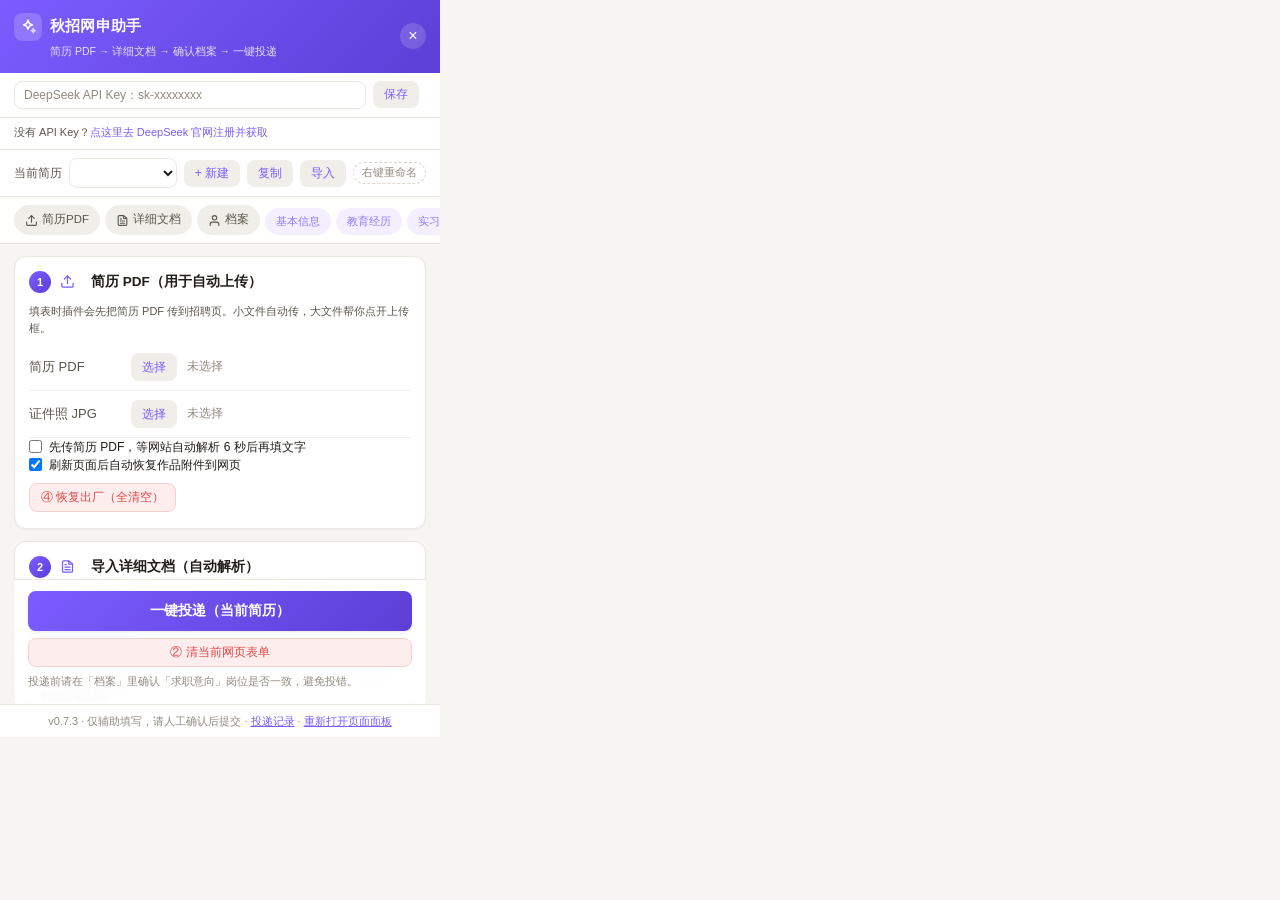
==== popup.html @ 131e2b9d "秋招网申助手 v0.8.10 发布包：扩展源码 + Web 资料库 + Release zip" ====
<!DOCTYPE html>
<html lang="zh-CN">
<head>
  <meta charset="UTF-8">
  <meta name="viewport" content="width=device-width, initial-scale=1.0">
  <title>秋招网申助手</title>
  <link rel="stylesheet" href="popup.css">
  <style>
    .import-panel { margin: 8px 0 4px; border: 1px dashed #5a6573; border-radius: 8px; padding: 10px; background: #11161d; }
    .import-textarea { width: 100%; height: 120px; box-sizing: border-box; font-family: ui-monospace, Menlo, monospace; font-size: 12px; line-height: 1.5; color: #e6edf3; background: #0b0f14; border: 1px solid #2a313c; border-radius: 6px; padding: 8px; resize: vertical; }
    .import-actions { margin-top: 8px; display: flex; align-items: center; gap: 10px; }
    .import-status { font-size: 12px; }
    .import-panel code { background: #0b0f14; padding: 1px 5px; border-radius: 4px; color: #9da7b3; }
  </style>
</head>
<body>
  <svg width="0" height="0" style="position:absolute" aria-hidden="true">
    <symbol id="i-logo" viewBox="0 0 24 24"><path d="M12 3l1.8 4.4L18 9.2l-4.2 1.8L12 15l-1.8-4L6 9.2l4.2-1.8z"/><path d="M19 14l.8 2 2 .8-2 .8-.8 2-.8-2-2-.8 2-.8z" opacity=".7"/></symbol>
    <symbol id="i-upload" viewBox="0 0 24 24"><path d="M21 15v4a2 2 0 0 1-2 2H5a2 2 0 0 1-2-2v-4"/><path d="M17 8l-5-5-5 5"/><path d="M12 3v12"/></symbol>
    <symbol id="i-doc" viewBox="0 0 24 24"><path d="M14 3v5h5"/><path d="M14 3H6a2 2 0 0 0-2 2v14a2 2 0 0 0 2 2h12a2 2 0 0 0 2-2V8z"/><path d="M16 13H8M16 17H8M10 9H8"/></symbol>
    <symbol id="i-profile" viewBox="0 0 24 24"><path d="M20 21v-2a4 4 0 0 0-4-4H8a4 4 0 0 0-4 4v2"/><circle cx="12" cy="7" r="4"/></symbol>
    <symbol id="i-feedback" viewBox="0 0 24 24"><path d="M21 15a2 2 0 0 1-2 2H7l-4 4V5a2 2 0 0 1 2-2h14a2 2 0 0 1 2 2z"/></symbol>
    <symbol id="i-data" viewBox="0 0 24 24"><path d="M12 3l8 3v6c0 5-3.5 8-8 9-4.5-1-8-4-8-9V6z"/><path d="M9 12l2 2 4-4"/></symbol>
    <symbol id="i-alert" viewBox="0 0 24 24"><path d="M10.3 3.9 1.8 18a2 2 0 0 0 1.7 3h17a2 2 0 0 0 1.7-3L13.7 3.9a2 2 0 0 0-3.4 0z"/><path d="M12 9v4M12 17h.01"/></symbol>
  </svg>
  <header class="topbar">
    <div class="topbar-left">
      <div class="logo"><span class="brand-mark"><svg viewBox="0 0 24 24" style="width:18px;height:18px"><use href="#i-logo"/></svg></span><span>秋招网申助手</span></div>
      <div class="sub">简历 PDF → 详细文档 → 确认档案 → 一键投递</div>
    </div>
    <div class="topbar-actions">
      <span id="topStatus" class="status"></span>
      <button id="closePopup" class="btn-close" title="关闭">×</button>
    </div>
  </header>

  <div id="updateBanner" class="update-banner" hidden>
    <span class="update-icon">❗</span>
    <span class="update-text">开发者更新了 v<span id="updateVersion"></span>：<span id="updateNotes"></span></span>
    <button id="updateBtn" class="btn btn-mini btn-update">点此更新</button>
    <button id="updateIgnoreBtn" class="btn-link">忽略</button>
  </div>

  <div class="api-bar">
    <input id="apiKey" type="password" placeholder="DeepSeek API Key：sk-xxxxxxxx" autocomplete="off">
    <button id="saveKey" class="btn btn-mini">保存</button>
    <span id="keyStatus" class="status"></span>
  </div>
  <div class="api-tip">
    没有 API Key？<a href="https://platform.deepseek.com/api_keys" target="_blank" rel="noopener">点这里去 DeepSeek 官网注册并获取</a>
  </div>

  <!-- ============ 简历管理（多份，可改名，上限3份） ============ -->
  <div class="profile-bar">
    <span class="profile-bar-label">当前简历</span>
    <select id="profileSelect" class="profile-select"></select>
    <button id="newProfileBtn" class="btn btn-mini" title="新建一份简历（最多3份）">+ 新建</button>
    <button id="copyProfileBtn" class="btn btn-mini" title="复制当前简历为新的一份">复制</button>
    <button id="importProfileBtn" class="btn btn-mini" title="粘贴档案 JSON 一键导入为一份新简历">导入</button>
    <span class="rename-tip" title="在左侧简历下拉上点右键可重命名">右键重命名</span>
  </div>

  <!-- 导入档案 JSON：粘贴 full_profile_seed 这类档案对象，新增为一份简历（不覆盖现有） -->
  <div id="importPanel" class="import-panel" hidden>
    <div class="hint">粘贴档案 JSON（即 profile.data 对象，如 <code>full_profile_seed.json</code> 全文），点「导入为简历」即新增一份当前简历。</div>
    <textarea id="importProfileIn" class="import-textarea" placeholder='{ "basic": { ... }, "education": [ ... ], "intent": { ... }, ... }'></textarea>
    <div class="import-actions">
      <button id="loadSeedBtn" class="btn btn-mini" title="一键载入内置测试档案（林清越，全字段虚拟数据），无需粘贴">载入内置测试档案</button>
      <button id="importProfileConfirmBtn" class="btn btn-primary btn-mini">导入为简历</button>
      <span id="importProfileStatus" class="import-status"></span>
    </div>
  </div>

  <!-- 右键菜单：重命名当前简历 -->
  <div id="resumeCtxMenu" class="ctx-menu" hidden>
    <button class="ctx-item" data-act="rename">重命名</button>
  </div>
  <input id="renameInput" class="rename-input" hidden placeholder="输入新名称">

  <nav class="anchors" id="anchorNav">
    <a href="#section-resume" data-anchor="resume"><svg class="nav-ico"><use href="#i-upload"/></svg>简历PDF</a>
    <a href="#section-doc" data-anchor="doc"><svg class="nav-ico"><use href="#i-doc"/></svg>详细文档</a>
    <a href="#section-profile" data-anchor="profile"><svg class="nav-ico"><use href="#i-profile"/></svg>档案</a>
    <a href="#edit-basic" class="sub">基本信息</a>
    <a href="#edit-education" class="sub">教育经历</a>
    <a href="#edit-internships" class="sub">实习经历</a>
    <a href="#edit-projects" class="sub">项目经历</a>
    <a href="#edit-campus" class="sub">校园经历</a>
    <a href="#edit-works" class="sub">作品集</a>
    <a href="#edit-awards" class="sub">获奖</a>
    <a href="#edit-competitions" class="sub">竞赛</a>
    <a href="#edit-languages" class="sub">语言</a>
    <a href="#edit-social" class="sub">社交</a>
    <a href="#edit-certificates" class="sub">证书</a>
    <a href="#edit-papers" class="sub">论文</a>
    <a href="#edit-patents" class="sub">发明成果专利</a>
    <a href="#edit-skills" class="sub">技能</a>
    <a href="#edit-reference" class="sub">资料证明人</a>
    <a href="#edit-aiskills" class="sub">AI 应用技能</a>
    <a href="#edit-devlang" class="sub">开发语言</a>
    <a href="#edit-selfeval" class="sub">自我评价</a>
    <a href="#edit-intent" class="sub">求职意向</a>
    <a href="#edit-custom" class="sub">自定义字段</a>
  </nav>

  <main class="body" id="mainBody">
    <!-- ============ 简历 PDF ============ -->
    <section class="step" id="section-resume">
      <div class="step-head"><span class="num">1</span><svg class="step-ico"><use href="#i-upload"/></svg><span class="step-title">简历 PDF（用于自动上传）</span></div>
      <div class="hint">填表时插件会先把简历 PDF 传到招聘页。小文件自动传，大文件帮你点开上传框。</div>
      <div class="file-row">
        <div class="file-label">简历 PDF</div>
        <label class="btn btn-mini file-btn">选择
          <input id="resumeFile" class="file-input" data-cat="resume" type="file" accept=".pdf,.doc,.docx" hidden>
        </label>
        <div class="file-meta" id="meta-resume">未选择</div>
      </div>
      <div class="file-row">
        <div class="file-label">证件照 JPG</div>
        <label class="btn btn-mini file-btn">选择
          <input id="photoFile" class="file-input" data-cat="photo" type="file" accept=".jpg,.jpeg,.png" hidden>
        </label>
        <div class="file-meta" id="meta-photo">未选择</div>
      </div>
      <label class="switch"><input type="checkbox" id="uploadResumeFirst"> 先传简历 PDF，等网站自动解析 6 秒后再填文字</label>
      <label class="switch"><input type="checkbox" id="autoRestoreWorksAttachments" checked> 刷新页面后自动恢复作品附件到网页</label>
      <div class="clear-row">
        <button id="clearAllBtn" class="btn btn-mini btn-danger" title="④ 恢复出厂：删档案+作品+简历PDF+证件照+API Key+设置，不可恢复">④ 恢复出厂（全清空）</button>
      </div>
    </section>

    <!-- ============ 详细文档 ============ -->
    <section class="step" id="section-doc">
      <div class="step-head"><span class="num">2</span><svg class="step-ico"><use href="#i-doc"/></svg><span class="step-title">导入详细文档（自动解析）</span></div>
      <div class="hint">上传 Word/PDF 简历详细文档，插件自动提取文字并解析成档案。也可以直接粘贴文字。</div>
      <div class="row" style="margin-top:6px">
        <label class="btn btn-mini file-btn">上传 Word / PDF
          <input id="docFile" type="file" accept=".docx,.pdf" hidden>
        </label>
        <span id="docFileStatus" class="status"></span>
      </div>
      <textarea id="docText" placeholder="（可选）也可把简历全文、或项目经历详细文档的内容，整段粘贴到这里……"></textarea>
      <div class="row" style="margin-top:6px">
        <button id="parseBtn" class="btn btn-primary">解析为简历档案</button>
        <span id="parseStatus" class="status"></span>
      </div>
    </section>

    <!-- ============ 档案确认 ============ -->
    <section class="step" id="section-profile">
      <div class="step-head"><span class="num">3</span><svg class="step-ico"><use href="#i-profile"/></svg><span class="step-title">确认解析结果（可修改）</span></div>
      <div class="hint">请检查解析内容。错了直接改，缺了点对应区块里的「+ 添加」。学历/学习形式直接在下面教育经历里选。</div>
      <div class="optional-note">💡 选填说明：档案里标「可留空」的字段（如 证件号码、期望薪资、成绩排名、部分证书/专利文件）你不填也完全没问题——插件<strong>不会因为你漏填某项就拒绝一键投递</strong>，投递时只上传你实际填了的内容。</div>
      <div class="clear-row">
        <button id="clearTempBtn" class="btn btn-mini" title="① 只清临时缓存：运行缓存（最近打开记录等），不影响档案/作品/文件">① 只清临时缓存</button>
        <button id="clearProfileBtn" class="btn btn-mini btn-danger" title="③ 清空全部已填：清档案数据+作品+当前网页表单，保留简历PDF/证件照/API Key/设置">③ 清空全部已填（留文件）</button>
      </div>
      <div class="clear-note">一键清空四档：① 只清临时缓存 → ② 清当前网页表单（底部）→ ③ 清空全部已填（留文件）→ ④ 恢复出厂（全清）。</div>
      <div class="editor">
        <div class="edit-group" id="edit-basic">
          <div class="edit-title">基本信息</div>
          <div class="edit-grid" id="basicEditor"></div>
        </div>
        <div class="edit-group" id="edit-education">
          <div class="edit-title">教育经历 <button class="btn-add-small" data-section="education">+ 添加</button></div>
          <div id="educationEditor" class="edit-list"></div>
        </div>
        <div class="edit-group" id="edit-internships">
          <div class="edit-title">实习经历 <button class="btn-add-small" data-section="internships">+ 添加</button></div>
          <div id="internshipsEditor" class="edit-list"></div>
        </div>
        <div class="edit-group" id="edit-projects">
          <div class="edit-title">项目经历 <button class="btn-add-small" data-section="projects">+ 添加</button></div>
          <div id="projectsEditor" class="edit-list"></div>
        </div>
        <div class="edit-group" id="edit-campus">
          <div class="edit-title">校园经历 <button class="btn-add-small" data-section="campus">+ 添加</button></div>
          <div class="hint">社团、学生工作、志愿组织等。美团有独立的「校园经历」板块；字节跳动 / 蔚来目前没有这一栏，填表时插件会提示你选择「跳过」还是「并入项目经历」。</div>
          <div id="campusEditor" class="edit-list"></div>
        </div>
        <div class="edit-group" id="edit-works">
          <div class="edit-title">作品集 <button id="addWorkBtn" class="btn-add-small">+ 添加</button></div>
          <div class="hint">支持上传 PDF / ZIP / 7Z / RAR 作品附件。<b>注意：美团的作品集只允许 1 个附件</b>，你放多个时插件默认只传第一个，其余会在填完后弹窗告诉你，需要的话请自己手动补传。建议把多份材料打包成一个 ZIP 再上传。</div>
          <div id="worksList" class="edit-list"></div>
        </div>
        <div class="edit-group" id="edit-awards">
          <div class="edit-title">获奖 <button class="btn-add-small" data-section="awards">+ 添加</button></div>
          <div id="awardsEditor" class="edit-list"></div>
        </div>
        <div class="edit-group" id="edit-competitions">
          <div class="edit-title">竞赛 <button class="btn-add-small" data-section="competitions">+ 添加</button></div>
          <div class="hint">美团「竞赛」只有一个「获奖大赛」级联下拉，只能从它给定的赛事库里选。插件会按名称自动匹配；库里确实没有的赛事会留空标黄，请你手动选一个最接近的。</div>
          <div id="competitionsEditor" class="edit-list"></div>
        </div>
        <div class="edit-group" id="edit-languages">
          <div class="edit-title">语言能力 <button class="btn-add-small" data-section="languages">+ 添加</button></div>
          <div id="languagesEditor" class="edit-list"></div>
        </div>
        <div class="edit-group" id="edit-social">
          <div class="edit-title">社交账号 <button class="btn-add-small" data-section="social">+ 添加</button></div>
          <div id="socialEditor" class="edit-list"></div>
        </div>
        <div class="edit-group" id="edit-certificates">
          <div class="edit-title">证书 <button class="btn-add-small" data-section="certificates">+ 添加</button></div>
          <div id="certificatesEditor" class="edit-list"></div>
        </div>
        <div class="edit-group" id="edit-papers">
          <div class="edit-title">论文 <button class="btn-add-small" data-section="papers">+ 添加</button></div>
          <div class="hint">美团「论文」板块要求：论文名称、发表渠道（下拉，如 ASPLOS / ACL）、作者顺序、影响因子、论文链接。没有影响因子可以留空。</div>
          <div id="papersEditor" class="edit-list"></div>
        </div>
        <div class="edit-group" id="edit-patents">
          <div class="edit-title">发明成果专利 <button class="btn-add-small" data-section="patents">+ 添加</button></div>
          <div class="hint">成果类型 / 成果名称 / 登记号 / 登记日期 / 发明人排名 / 核心简介。填表时插件会在支持该字段的站点（如腾讯「其他关键信息」）填入，无对应字段的站点自动跳过，不会乱填。</div>
          <div id="patentsEditor" class="edit-list"></div>
        </div>
        <div class="edit-group" id="edit-skills">
          <div class="edit-title">技能 <button class="btn-add-small" data-section="skills">+ 添加</button></div>
          <div id="skillsEditor" class="edit-list"></div>
        </div>
        <div class="edit-group" id="edit-reference">
          <div class="edit-title">资料证明人</div>
          <div class="hint">腾讯简历的必填三连（证明人 / 身份 / 电话）。可以填实习主管或导师，<b>建议先征得对方同意</b>。不填就留空，插件不会瞎编。</div>
          <div class="edit-grid" id="referenceEditor"></div>
        </div>
        <div class="edit-group" id="edit-aiskills">
          <div class="edit-title">AI 应用技能</div>
          <div class="hint">腾讯 2026 校招新增板块，问你常用的 AI 工具 &amp; 模型、与 AI 协作完成的项目、以及作品链接。求 AI 相关岗位的话这块很加分。</div>
          <div class="edit-grid" id="aiSkillsEditor"></div>
        </div>
        <div class="edit-group" id="edit-devlang">
          <div class="edit-title">开发语言</div>
          <div class="hint">腾讯、字节等研发岗会把「擅长的开发语言」做成<b>多选标签</b>。这里填了，插件会按你填的自动匹配；留空的，插件一律不填、留给你自己选。</div>
          <div class="edit-grid" id="devLangEditor"></div>
        </div>
        <div class="edit-group" id="edit-selfeval">
          <div class="edit-title">自我评价</div>
          <textarea id="selfEvalEditor" class="edit-textarea" rows="3" placeholder="没有可不填"></textarea>
        </div>
        <div class="edit-group" id="edit-intent">
          <div class="edit-title">求职意向</div>
          <div class="hint">腾讯、字节等站点会把「期望城市 / 面试城市 / 到岗时间 / 实习时长」做成<b>必填</b>。这里填了，插件才会替你填；留空的，插件一律不猜、留给你自己选。</div>
          <div class="edit-grid" id="intentEditor"></div>
        </div>
        <div class="edit-group" id="edit-custom">
          <div class="edit-title">自定义字段</div>
          <div class="hint">可添加任意「字段名 + 字段值」覆盖小众投递字段；保存后随档案一并导出。不会自动填进网站，但可在导出档案中查看与迁移。</div>
          <div id="customEditor"></div>
          <button class="btn-add-foot" data-section="custom">＋ 添加一条</button>
        </div>
      </div>
      <button id="saveProfileBtn" class="btn btn-primary">保存当前简历</button>
      <button id="exportProfileBtn" class="btn btn-mini" style="margin-left:8px">导出档案 JSON</button>
      <div id="saveStatus" class="status"></div>
    </section>

    <!-- ============ 调试：一键导出页面字段 ============ -->
    <section class="step dev-only" id="section-debug">
      <div class="step-head"><span class="num">·</span><svg class="step-ico"><use href="#i-alert"/></svg><span class="step-title">调试：导出页面字段（给开发者看结构）</span></div>
      <div class="hint">在招聘网页上点下面按钮，会把页面所有输入框/下拉框的「标签、板块、类型、选项」一次性复制出来。把复制的内容发给开发者即可，<b>不用再逐个右键复制 outerHTML</b>。</div>
      <div class="row" style="margin-top:8px">
        <button id="exportFieldsBtn" class="btn btn-mini">导出当前页面字段</button>
        <button id="copyExportBtn" class="btn btn-mini">复制</button>
        <span id="exportStatus" class="status"></span>
      </div>
      <textarea id="exportFieldsOut" class="edit-textarea" style="margin-top:8px;font-size:11px" rows="4" readonly placeholder="导出的字段结构会显示在这里"></textarea>
      <div class="hint" style="margin-top:10px">诊断：导出插件本地存储（works / fileVault），用于排查「刷新后作品附件丢失」问题。</div>
      <div class="row" style="margin-top:8px">
        <button id="exportStorageBtn" class="btn btn-mini">导出插件存储（调试）</button>
        <span id="exportStorageStatus" class="status"></span>
      </div>
      <textarea id="exportStorageOut" class="edit-textarea" style="margin-top:8px;font-size:11px" rows="4" readonly placeholder="works / fileVault 的 JSON 会显示在这里，并自动复制到剪贴板"></textarea>
    </section>

    <!-- 投递数据收集说明：改为底部灰色小字，不再单独成步/不再强调（同意勾选仍保留，卡一键投递） -->
    <div class="data-foot" id="section-data">
      <p>本插件免费。仅本地记录你的投递数据（投了哪些岗位、次数、各平台填充成功率）用于改进产品，<b>不收集任何个人信息</b>。</p>
      <label class="switch switch-mini"><input type="checkbox" id="shareData"> 我已阅读并同意：仅收集我的投递数据（岗位 / 次数）用于改进插件</label>
      <span id="dataStatus" class="status"></span>
    </div>

    <!-- 固定一键投递栏：滚动时常驻可见 -->
    <div class="fill-bar">
      <button id="fillBtnBottom" class="btn btn-fill">一键投递（当前简历）</button>
      <button id="clearPageBtn" class="btn btn-mini btn-danger" title="② 清当前网页表单：清空当前招聘网页已填的表单字段">② 清当前网页表单</button>
      <div class="tip">投递前请在「档案」里确认「求职意向」岗位是否一致，避免投错。</div>
    </div>
  </main>

  <footer class="foot">v0.7.3 · 仅辅助填写，请人工确认后提交 · <button id="openTrackerBtn" class="btn-link">投递记录</button> · <button id="openFloatWindowBtn" class="btn-link">重新打开页面面板</button></footer>

  <script src="pdf.min.js"></script>
  <script src="clear_data.js"></script>
  <script src="popup.js"></script>
</body>
</html>
---- popup.css ----
:root {
  --c-bg: #F6F5F2;
  --c-surface: #FFFFFF;
  --c-surface-2: #FBFAF8;
  --c-surface-3: #F0EEE9;
  --c-border: #ECE8E1;
  --c-border-strong: #DCD6CC;
  --c-text: #211E1A;
  --c-text-2: #5C554C;
  --c-text-3: #928A7E;
  --c-primary: #7c5cff;
  --c-primary-hover: #6b4cf0;
  --c-primary-active: #5d3fd6;
  --c-primary-soft: #f1ecff;
  --c-primary-soft-2: #e6deff;
  --c-success: #119E6B;
  --c-success-hover: #0C8A5C;
  --c-success-soft: #E7F7F0;
  --c-danger: #E04848;
  --c-danger-soft: #FDEDED;
  --c-warn: #E08A0C;
  --c-warn-soft: #FDF3E2;
  --radius-sm: 8px;
  --radius: 12px;
  --radius-lg: 16px;
  --radius-pill: 999px;
  --shadow-xs: 0 1px 2px rgba(16,24,40,.05);
  --shadow-sm: 0 1px 3px rgba(16,24,40,.06), 0 1px 2px rgba(16,24,40,.04);
  --shadow-md: 0 8px 24px rgba(16,24,40,.10);
  --ring: 0 0 0 3px rgba(124,92,255,.18);
  --font: -apple-system, BlinkMacSystemFont, "PingFang SC", "Microsoft YaHei", "Segoe UI", Roboto, sans-serif;
}

* { margin: 0; padding: 0; box-sizing: border-box; }
html { scroll-behavior: smooth; }
body {
  width: 440px;
  font-family: var(--font);
  color: var(--c-text);
  font-size: 13px;
  line-height: 1.5;
  background: var(--c-bg);
  -webkit-font-smoothing: antialiased;
  text-rendering: optimizeLegibility;
}

/* ============ 图标 ============ */
.icon, .brand-mark, .nav-ico, .step-ico {
  width: 16px; height: 16px;
  stroke: currentColor; stroke-width: 2; fill: none;
  stroke-linecap: round; stroke-linejoin: round;
  flex-shrink: 0;
}
.brand-mark { width: 20px; height: 20px; color: #fff; }
.nav-ico { width: 13px; height: 13px; margin-right: 4px; vertical-align: -2px; }
.step-ico { width: 15px; height: 15px; margin-right: 7px; color: var(--c-primary); }
.btn .icon { width: 14px; height: 14px; margin-right: 5px; vertical-align: -2px; }

/* ============ 顶栏 ============ */
.topbar {
  display: flex; justify-content: space-between; align-items: center;
  padding: 13px 14px;
  background: linear-gradient(135deg, #7c5cff, #5b3fd6);
  color: #fff;
  box-shadow: 0 1px 0 rgba(0,0,0,.06);
}
.topbar-left { flex: 1; min-width: 0; }
.logo {
  display: flex; align-items: center; gap: 8px;
  font-size: 14.5px; font-weight: 700; letter-spacing: .2px;
}
.brand-mark {
  display: grid; place-items: center;
  width: 28px; height: 28px; border-radius: 8px;
  background: rgba(255,255,255,.18);
}
.sub { font-size: 10.5px; opacity: .82; margin-top: 3px; padding-left: 36px; }
.topbar-actions { display: flex; align-items: center; gap: 8px; }
.topbar-actions .status {
  margin: 0; font-size: 11px; max-width: 116px; white-space: nowrap;
  overflow: hidden; text-overflow: ellipsis; color: #fff;
}
.topbar-actions .status.ok { color: #A8F0CF; }
.topbar-actions .status.err { color: #FFD1D1; }
.topbar-actions .status.wait { color: #FFE8B3; }
.btn-close {
  background: rgba(255,255,255,.16); border: none; color: #fff;
  width: 26px; height: 26px; border-radius: 50%; font-size: 16px; line-height: 1;
  cursor: pointer; transition: background .15s;
}
.btn-close:hover { background: rgba(255,255,255,.28); }

/* ============ 通用按钮 ============ */
.btn {
  display: inline-flex; align-items: center; justify-content: center;
  border: none; border-radius: var(--radius-sm); padding: 7px 13px;
  font-size: 12.5px; font-weight: 500; cursor: pointer;
  transition: background .15s, box-shadow .15s, transform .08s, color .15s;
  font-family: inherit;
}
.btn:active { transform: translateY(1px); }
.btn:disabled { opacity: .55; cursor: not-allowed; }
.btn-primary {
  background: linear-gradient(135deg, #7c5cff, #5b3fd6);
  color: #fff; box-shadow: var(--shadow-sm);
}
.btn-primary:hover { background: linear-gradient(135deg, #8b6cff, #6b4cf0); box-shadow: var(--shadow-md); }
.btn-mini {
  background: var(--c-surface-3); color: var(--c-primary); padding: 5px 11px; font-size: 12px;
}
.btn-mini:hover { background: var(--c-primary-soft); }
.btn-danger { background: var(--c-danger-soft); color: var(--c-danger); border: 1px solid #F6CFCF; }
.btn-danger:hover { background: #FBDCDC; }
.btn-link {
  background: none; border: none; color: var(--c-primary); font-size: 11px;
  cursor: pointer; text-decoration: underline; padding: 0; font-family: inherit;
}
.btn-link:hover { color: var(--c-primary-hover); }

/* ============ API / 简历 工具栏 ============ */
.api-bar, .profile-bar {
  display: flex; align-items: center; gap: 7px;
  padding: 8px 14px; background: var(--c-surface); border-bottom: 1px solid var(--c-border);
}
.api-tip {
  padding: 6px 14px 9px; font-size: 11px; color: var(--c-text-2);
  background: var(--c-surface); border-bottom: 1px solid var(--c-border);
}
.api-tip a { color: var(--c-primary); text-decoration: none; }
.api-tip a:hover { text-decoration: underline; }
.api-bar input, .profile-select {
  flex: 1; font-size: 12px; padding: 6px 9px; min-width: 0;
  border: 1px solid var(--c-border); border-radius: var(--radius-sm); background: var(--c-surface);
  font-family: inherit; color: var(--c-text);
}
.api-bar input:focus, .profile-select:focus { outline: none; border-color: var(--c-primary); box-shadow: var(--ring); }
.api-bar .status { margin: 0; }
.profile-bar-label { font-size: 12px; color: var(--c-text-2); flex-shrink: 0; font-weight: 500; }
.profile-select:disabled { opacity: .6; background: var(--c-surface-3); }
.rename-tip {
  font-size: 10.5px; color: var(--c-text-3); flex-shrink: 0; cursor: help;
  border: 1px dashed var(--c-border-strong); border-radius: var(--radius-pill); padding: 2px 8px;
}

/* 右键菜单 + 改名浮层 */
.ctx-menu {
  position: fixed; z-index: 200; background: var(--c-surface); border: 1px solid var(--c-border);
  border-radius: 10px; box-shadow: var(--shadow-md); padding: 5px; min-width: 116px;
}
.ctx-menu[hidden] { display: none; }
.ctx-item {
  display: block; width: 100%; text-align: left; background: none; border: none;
  padding: 8px 11px; font-size: 12.5px; color: var(--c-text); cursor: pointer; border-radius: 7px;
  font-family: inherit;
}
.ctx-item:hover { background: var(--c-surface-3); }
.rename-input {
  position: fixed; z-index: 201; font-size: 12px; padding: 6px 9px; width: 156px;
  border: 1px solid var(--c-primary); border-radius: var(--radius-sm); box-shadow: var(--ring);
  font-family: inherit; color: var(--c-text);
}
.rename-input[hidden] { display: none; }

.receiver-box {
  background: var(--c-primary-soft); border: 1px solid var(--c-primary-soft-2);
  border-radius: 10px; padding: 9px 11px; font-size: 12px; margin-bottom: 8px; color: var(--c-text);
}
.receiver-box b { color: var(--c-primary); }

.warn-red {
  grid-column: 1 / -1; color: var(--c-danger); font-size: 11px; font-weight: 600; margin: 2px 0 4px;
}

/* ============ 锚点导航 ============ */
.anchors {
  display: flex; gap: 5px; padding: 8px 14px; background: rgba(255,255,255,.92);
  backdrop-filter: saturate(180%) blur(8px); border-bottom: 1px solid var(--c-border);
  overflow-x: auto; position: sticky; top: 0; z-index: 10; scrollbar-width: none;
}
.anchors::-webkit-scrollbar { display: none; }
.anchors a {
  flex-shrink: 0; display: inline-flex; align-items: center;
  padding: 5px 11px; border-radius: var(--radius-pill);
  font-size: 11.5px; color: var(--c-text-2); text-decoration: none;
  background: var(--c-surface-3); transition: background .15s, color .15s; white-space: nowrap;
}
.anchors a:hover { background: var(--c-border); }
.anchors a.active { background: var(--c-primary); color: #fff; font-weight: 600; box-shadow: var(--shadow-xs); }
.anchors a.sub { background: var(--c-primary-soft); color: var(--c-primary); font-size: 11px; }
.anchors a.sub.active { background: var(--c-primary); color: #fff; font-weight: 600; }
.anchors a.sub:hover { background: var(--c-primary-soft-2); }
/* 开发者锁：调试区（#section-debug）仅在开发者模式下可见（body.dev），普通用户完全看不到 */
body:not(.dev) .dev-only { display: none !important; }

/* ============ 主体滚动区 ============ */
.body {
  max-height: 460px; overflow-y: auto; padding: 12px 14px 0;
  scrollbar-width: thin; scrollbar-color: var(--c-border-strong) transparent;
}
.body::-webkit-scrollbar { width: 8px; }
.body::-webkit-scrollbar-thumb { background: var(--c-border-strong); border-radius: 8px; border: 2px solid var(--c-bg); }
.body::-webkit-scrollbar-track { background: transparent; }

.step {
  background: var(--c-surface); border: 1px solid var(--c-border); border-radius: var(--radius);
  padding: 14px; margin-bottom: 12px; box-shadow: var(--shadow-xs); scroll-margin-top: 48px;
}
.step-head {
  display: flex; align-items: center; gap: 9px; font-weight: 600; margin-bottom: 10px;
  font-size: 13.5px; color: var(--c-text);
}
.num {
  display: inline-flex; align-items: center; justify-content: center;
  width: 22px; height: 22px; border-radius: 50%;
  background: linear-gradient(135deg, #7c5cff, #5b3fd6); color: #fff;
  font-size: 11px; font-weight: 700; flex-shrink: 0;
}
.hint {
  color: var(--c-text-2); font-size: 11px; line-height: 1.55; margin-bottom: 7px;
}
.hint b { color: var(--c-text); font-weight: 600; }
.hint code { background: var(--c-surface-3); padding: 1px 5px; border-radius: 4px; color: var(--c-primary); font-size: 10.5px; }
.rfa-hint-red { color: #C0392B; font-size: 11px; line-height: 1.55; margin: 6px 0 8px; padding: 7px 10px; background: #FCEEEC; border-radius: 8px; border: 1px solid #F3D2CC; }
.row { display: flex; align-items: center; gap: 8px; flex-wrap: wrap; }
.row input, .row select { flex: 1; min-width: 0; }

input, select, textarea {
  border: 1px solid var(--c-border); border-radius: var(--radius-sm);
  padding: 8px 11px; font-size: 13px; outline: none; color: var(--c-text);
  background: var(--c-surface); font-family: inherit; transition: border-color .15s, box-shadow .15s;
}
input::placeholder, textarea::placeholder { color: var(--c-text-3); }
input:focus, select:focus, textarea:focus { border-color: var(--c-primary); box-shadow: var(--ring); }
textarea { width: 100%; resize: vertical; min-height: 60px; font-family: inherit; line-height: 1.5; }

/* ============ 编辑区 ============ */
.editor { max-height: none; padding-right: 2px; }
.edit-group {
  margin-bottom: 14px;
  background: var(--c-surface);
  border: 1.5px solid var(--c-border);
  border-radius: var(--radius);
  padding: 13px 13px 15px;
  transition: border-color .28s ease, box-shadow .28s ease, background-color .28s ease;
}
.edit-title {
  font-weight: 700; font-size: 15px; margin-bottom: 9px; color: var(--c-text);
  letter-spacing: .3px;
  transition: color .28s ease, text-shadow .28s ease;
}
/* 高亮：清晰但克制——淡蓝底 + 蓝边 + 柔光，明显"点亮"但不刺眼 / 不放大 / 不突变 */
.edit-group.active { background: var(--c-primary-soft); border-color: var(--c-primary); box-shadow: 0 4px 18px rgba(124,92,255,.18); }
.edit-group.active > .edit-title { color: var(--c-primary); font-weight: 700; text-shadow: 0 0 8px rgba(124,92,255,.38); }
/* 顶部步骤（简历PDF/详细文档/档案/反馈）高亮态，与 edit-group 一致的可读点亮 */
.step.active > .step-head { background: var(--c-primary-soft); padding: 8px 10px; border-radius: 10px; }
.step.active > .step-head .num { background: var(--c-primary); color: #fff; }
.edit-grid { display: grid; grid-template-columns: 1fr 1fr; gap: 9px; }
.edit-list { display: flex; flex-direction: column; gap: 9px; }
.empty-tip { font-size: 11.5px; color: var(--c-text-3); padding: 8px 10px; background: var(--c-surface-2); border: 1px dashed var(--c-border); border-radius: var(--radius-sm); }

.btn-add-small {
  display: inline-flex; align-items: center; gap: 3px;
  background: var(--c-primary-soft); color: var(--c-primary);
  border: 1px solid var(--c-primary-soft-2); border-radius: 7px;
  padding: 3px 10px; font-size: 11.5px; font-weight: 500; cursor: pointer;
  font-family: inherit; transition: background .15s;
}
.btn-add-small:hover { background: var(--c-primary-soft-2); }

/* 板块末尾「+ 添加」按钮：整块宽度、虚线蓝边、放在内容下方，比标题右侧更醒目 */
.add-foot { margin-top: 11px; }
.btn-add-foot {
  width: 100%; display: block; text-align: center;
  background: var(--c-primary-soft); color: var(--c-primary);
  border: 1px dashed var(--c-primary); border-radius: 8px;
  padding: 9px; font-size: 12.5px; font-weight: 600; cursor: pointer;
  font-family: inherit; transition: background .15s;
}
.btn-add-foot:hover { background: var(--c-primary-soft-2); }
/* 顶部「选填说明」小蓝条 */
.optional-note { background: var(--c-primary-soft); border: 1px solid var(--c-border); border-radius: 8px; padding: 8px 10px; color: var(--c-text); font-size: 11px; line-height: 1.55; margin: 8px 0; }
.optional-note strong { color: var(--c-primary); }

/* 列表卡片（实习/项目/获奖/语言/证书/论文/专利/竞赛/技能） */
.edit-card {
  border: 1px solid var(--c-border); border-radius: var(--radius); padding: 12px;
  background: var(--c-surface-2); transition: border-color .15s, box-shadow .15s;
}
.edit-card:hover { border-color: var(--c-border-strong); box-shadow: var(--shadow-xs); }
.edit-card-header {
  display: flex; justify-content: space-between; align-items: center; margin-bottom: 9px;
  padding-bottom: 8px; border-bottom: 1px solid var(--c-border);
}
.edit-card-title { font-weight: 600; color: var(--c-primary); font-size: 12.5px; }
.field-row { display: flex; flex-direction: column; gap: 4px; margin-bottom: 8px; }
.field-row:last-child { margin-bottom: 0; }
.field-label { font-size: 11.5px; color: var(--c-text-2); font-weight: 500; }
.edit-input, .edit-textarea { width: 100%; }
.edit-textarea { min-height: 46px; }

/* 教育经历折叠卡片 */
.edu-card {
  border: 1px solid var(--c-border); border-radius: var(--radius); background: var(--c-surface-2);
  overflow: hidden; transition: border-color .15s, box-shadow .15s;
}
.edu-card:hover { border-color: var(--c-border-strong); box-shadow: var(--shadow-xs); }
.edu-summary { display: flex; align-items: center; justify-content: space-between; padding: 11px 12px; cursor: pointer; }
.edu-summary:hover { background: var(--c-surface-3); }
.edu-main { font-weight: 600; color: var(--c-text); font-size: 12.5px; }
.edu-sub { color: var(--c-text-3); font-size: 11.5px; margin-top: 3px; }
.edu-actions { display: flex; gap: 6px; align-items: center; }
.edu-edit { display: none; padding: 12px; border-top: 1px solid var(--c-border); background: var(--c-surface); }
.edu-edit.open { display: block; }
.edu-edit .field-row { margin-bottom: 9px; }
.edu-edit .field-row:last-child { margin-bottom: 0; }
.edu-toggle {
  background: var(--c-surface-3); color: var(--c-primary); border: none; border-radius: 6px;
  padding: 4px 11px; font-size: 11px; cursor: pointer; font-family: inherit; transition: background .15s;
}
.edu-toggle:hover { background: var(--c-primary-soft); }

/* 作品集卡片 */
.work-card {
  border: 1px solid var(--c-border); border-radius: var(--radius); padding: 13px; margin-bottom: 10px;
  background: var(--c-surface-2); transition: border-color .15s, box-shadow .15s;
}
.work-card:hover { border-color: var(--c-border-strong); box-shadow: var(--shadow-xs); }
.work-header { display: flex; justify-content: space-between; align-items: center; margin-bottom: 9px; }
.work-title { font-weight: 600; color: var(--c-primary); font-size: 12.5px; }
.work-fields { display: flex; flex-direction: column; gap: 8px; }
.work-row { display: flex; align-items: center; gap: 8px; }
.work-row .work-label { width: 76px; font-size: 11.5px; color: var(--c-text-2); flex-shrink: 0; }
.work-row input, .work-row textarea { flex: 1; min-width: 0; }
.work-file-status {
  margin: 2px 0 0; padding: 7px 10px; border-radius: var(--radius-sm);
  font-size: 11.5px; background: var(--c-surface-3); color: var(--c-primary); line-height: 1.45;
}
.work-file-status.ok { background: var(--c-success-soft); color: var(--c-success); }
.work-file-status.err { background: var(--c-danger-soft); color: var(--c-danger); }
.work-file-row { align-items: flex-start; flex-wrap: wrap; }
.work-file-display {
  flex: 1; min-width: 0; display: flex; align-items: center; justify-content: space-between; gap: 10px;
  padding: 7px 11px; border: 1px solid var(--c-border-strong); border-radius: var(--radius-sm); background: var(--c-surface); min-height: 36px;
}
.work-file-name { font-size: 12px; color: var(--c-text); word-break: break-all; line-height: 1.4; }
.work-file-name.empty { color: var(--c-text-3); }
.work-file-name.ok { color: var(--c-success); font-weight: 500; }
.work-file-name.err { color: var(--c-danger); }
.work-file-actions { display: flex; gap: 6px; flex-shrink: 0; align-items: center; }
.btn-choose-file {
  background: var(--c-surface); color: var(--c-text); border: 1px solid var(--c-border-strong);
  border-radius: 6px; padding: 5px 11px; font-size: 11.5px; cursor: pointer; white-space: nowrap; font-family: inherit;
  transition: background .15s;
}
.btn-choose-file:hover { background: var(--c-surface-3); }
.btn-remove-file {
  background: var(--c-danger-soft); color: var(--c-danger); border: none; border-radius: 6px;
  padding: 5px 11px; font-size: 11px; cursor: pointer; white-space: nowrap; font-family: inherit;
}
.btn-remove-file:hover { background: #FBDCDC; }

/* 技能标签输入（替代原一卡一文本框） */
.skill-tags { display: flex; flex-wrap: wrap; gap: 7px; padding: 10px; border: 1px solid var(--c-border); border-radius: var(--radius); background: var(--c-surface); }
.skill-chip { display: inline-flex; align-items: center; gap: 6px; background: var(--c-primary-soft); color: var(--c-primary); border-radius: 999px; padding: 5px 11px; font-size: 12.5px; line-height: 1; }
.skill-chip button { border: none; background: none; color: var(--c-primary); cursor: pointer; font-size: 15px; line-height: 1; padding: 0; }
.skill-input { border: 1px dashed var(--c-border-strong); background: var(--c-surface-2); color: var(--c-text); border-radius: 999px; padding: 5px 12px; font-size: 12.5px; font-family: inherit; min-width: 150px; outline: none; }
.skill-input:focus { border-color: var(--c-primary); }

/* 证书 / 专利 文件上传控件 */
.file-widget { display: flex; flex-direction: column; gap: 6px; }
.file-drop { border: 1.5px dashed var(--c-border-strong); border-radius: var(--radius-sm); padding: 12px; text-align: center; background: var(--c-surface-2); cursor: pointer; transition: .15s; font-size: 12.5px; color: var(--c-text-2); }
.file-drop:hover { border-color: var(--c-primary); background: var(--c-primary-soft); color: var(--c-primary); }
.file-name { font-size: 12px; color: var(--c-text-3); }
.file-name.ok { color: var(--c-success); font-weight: 500; }

/* 语言“其他”自由输入 / AI 技能整行展开 */
.other-input { margin-top: 6px; }
.ai-grid { display: flex; flex-direction: column; gap: 10px; }
.field-row.full { grid-column: 1 / -1; }
.work-attachment-hint { margin: 2px 0 0 84px; font-size: 10.5px; color: var(--c-success); line-height: 1.45; }

/* 删除按钮（统一幽灵样式） */
.btn-del-small {
  display: inline-flex; align-items: center; gap: 3px;
  background: transparent; color: var(--c-text-3); border: none; border-radius: 6px;
  padding: 4px 9px; font-size: 11px; cursor: pointer; font-family: inherit; transition: background .15s, color .15s;
}
.btn-del-small:hover { background: var(--c-danger-soft); color: var(--c-danger); }
.btn-up-card, .btn-down-card {
  display: inline-flex; align-items: center; justify-content: center;
  min-width: 22px; height: 22px; padding: 0 6px; margin-left: 4px;
  font-size: 12px; line-height: 1; cursor: pointer; font-family: inherit;
  background: var(--c-surface-3); color: var(--c-primary); border: 1px solid var(--c-border); border-radius: 6px;
  transition: background .15s, color .15s, opacity .15s;
}
.btn-up-card:hover, .btn-down-card:hover { background: var(--c-primary-soft); }
.btn-up-card:disabled, .btn-down-card:disabled { opacity: .3; cursor: not-allowed; }
.card-acts { display: inline-flex; align-items: center; margin-left: auto; }

/* 开关 / 文件行 */
.switch-row { margin-top: 8px; }
.switch { display: flex; align-items: center; gap: 7px; font-size: 12px; color: var(--c-text); cursor: pointer; }
.file-row {
  display: flex; align-items: center; gap: 10px; padding: 9px 0; border-bottom: 1px solid var(--c-surface-3);
}
.file-row:last-child { border-bottom: none; }
.file-label { width: 92px; color: var(--c-text-2); font-weight: 500; flex-shrink: 0; }
.file-meta { flex: 1; font-size: 11.5px; color: var(--c-text-3); }
.file-meta.ok { color: var(--c-success); }
.file-meta.warn { color: var(--c-warn); }
.file-btn { display: inline-block; cursor: pointer; }

/* ============ 一级操作栏（底部常驻） ============ */
.fill-bar {
  background: rgba(255,255,255,.88); backdrop-filter: saturate(180%) blur(12px);
  border-top: 1px solid var(--c-border); padding: 11px 14px 13px; margin: 0;
  position: sticky; bottom: 0; display: flex; flex-direction: column; gap: 7px; z-index: 12;
}
.fill-bar .row-btns { display: flex; gap: 8px; }
.btn-fill {
  flex: 1; background: linear-gradient(135deg, #7c5cff, #5b3fd6); color: #fff; font-weight: 700;
  padding: 11px 18px; font-size: 13.5px; box-shadow: var(--shadow-sm); border-radius: var(--radius-sm);
}
.btn-fill:hover { background: linear-gradient(135deg, #8b6cff, #6b4cf0); box-shadow: var(--shadow-md); }
.btn-fill.filling { background: linear-gradient(135deg, #F5A623, #E8920C); cursor: progress; }
.tip { font-size: 11px; color: var(--c-text-3); line-height: 1.45; }
.foot { text-align: center; padding: 8px; font-size: 11px; color: var(--c-text-3); background: var(--c-surface); border-top: 1px solid var(--c-border); }

#section-profile { display: block; }

/* ============ 更新提示条 ============ */
.update-banner {
  display: flex; align-items: center; gap: 8px;
  background: var(--c-warn-soft); border-bottom: 1px solid #F6DCA6;
  padding: 8px 12px; font-size: 12px; color: #7A4B00;
}
.update-banner[hidden] { display: none; }
.update-icon { font-size: 14px; flex-shrink: 0; }
.update-text { flex: 1; line-height: 1.45; min-width: 0; }
.btn-update { background: #E8632C; color: #fff; border: none; }
.btn-update:hover { background: #d2541f; }

.endpoint-input { flex: 1; font-size: 12px; padding: 6px 9px; width: 100%; border: 1px solid var(--c-border-strong); border-radius: var(--radius-sm); }
.status { font-size: 11.5px; margin-top: 6px; color: var(--c-text-2); }
.status.ok { color: var(--c-success); }
.status.err { color: var(--c-danger); }
.status.wait { color: var(--c-warn); }
.clear-row { margin: 9px 0 2px; display: flex; gap: 8px; flex-wrap: wrap; }
.clear-note { margin: 2px 0 4px; font-size: 11px; color: var(--c-text-3); line-height: 1.5; }

/* ============ 数据收集说明 ============ */
.decl { border: 1px solid var(--c-border); border-radius: var(--radius); background: var(--c-surface-2); margin-bottom: 9px; overflow: hidden; }
.decl summary { cursor: pointer; padding: 9px 12px; font-size: 12px; font-weight: 600; color: var(--c-text); list-style: none; }
.decl summary::-webkit-details-marker { display: none; }
.decl summary::before { content: "▸ "; color: var(--c-text-3); }
.decl[open] summary::before { content: "▾ "; }
.decl-body { padding: 0 13px 11px; font-size: 11.5px; line-height: 1.55; color: var(--c-text-2); }
.decl-body p { margin: 6px 0; }
.decl-body ul { margin: 6px 0; padding-left: 18px; }
.decl-body li { margin: 3px 0; }
.decl-body .warn { color: var(--c-danger); font-weight: 600; }
/* 投递数据收集说明：底部灰色小字弱化呈现 */
.data-foot { margin-top: 14px; padding-top: 12px; border-top: 1px solid var(--c-border); font-size: 11px; line-height: 1.55; color: var(--c-text-3); }
.data-foot p { margin: 0 0 7px; }
.data-foot .switch-mini { font-size: 11px; color: var(--c-text-3); }
.data-foot .status { font-size: 11px; }

/* ============ 导入档案面板（覆盖内联深色样式，改为浅色统一） ============ */
.import-panel { margin: 9px 0 4px; border: 1px dashed var(--c-border-strong) !important; border-radius: var(--radius) !important; padding: 11px !important; background: var(--c-surface-3) !important; color: var(--c-text) !important; }
.import-textarea { width: 100%; height: 120px; box-sizing: border-box; font-family: ui-monospace, Menlo, monospace; font-size: 12px; line-height: 1.5; color: var(--c-text) !important; background: var(--c-surface) !important; border: 1px solid var(--c-border) !important; border-radius: var(--radius-sm) !important; padding: 8px; resize: vertical; }
.import-actions { margin-top: 9px; display: flex; align-items: center; gap: 10px; flex-wrap: wrap; }
.import-status { font-size: 12px; }
.import-panel code { background: var(--c-surface); padding: 1px 5px; border-radius: 4px; color: var(--c-primary); }

/* ============ 四级级联选择器 ============ */
.cascade-row { display: flex; flex-direction: column; gap: 6px; }
.cascade-label { font-size: 11.5px; color: var(--c-text-2); margin-bottom: -2px; }
.cascade-region { width: 100%; font-size: 13px; padding: 8px 10px; min-height: 36px; border: 1px solid var(--c-border); border-radius: var(--radius-sm); }
.cascade-china { display: flex; gap: 6px; flex-wrap: wrap; }
.cascade-china select { flex: 1 1 30%; min-width: 100px; font-size: 12.5px; padding: 7px 6px; min-height: 34px; border: 1px solid var(--c-border); border-radius: var(--radius-sm); }
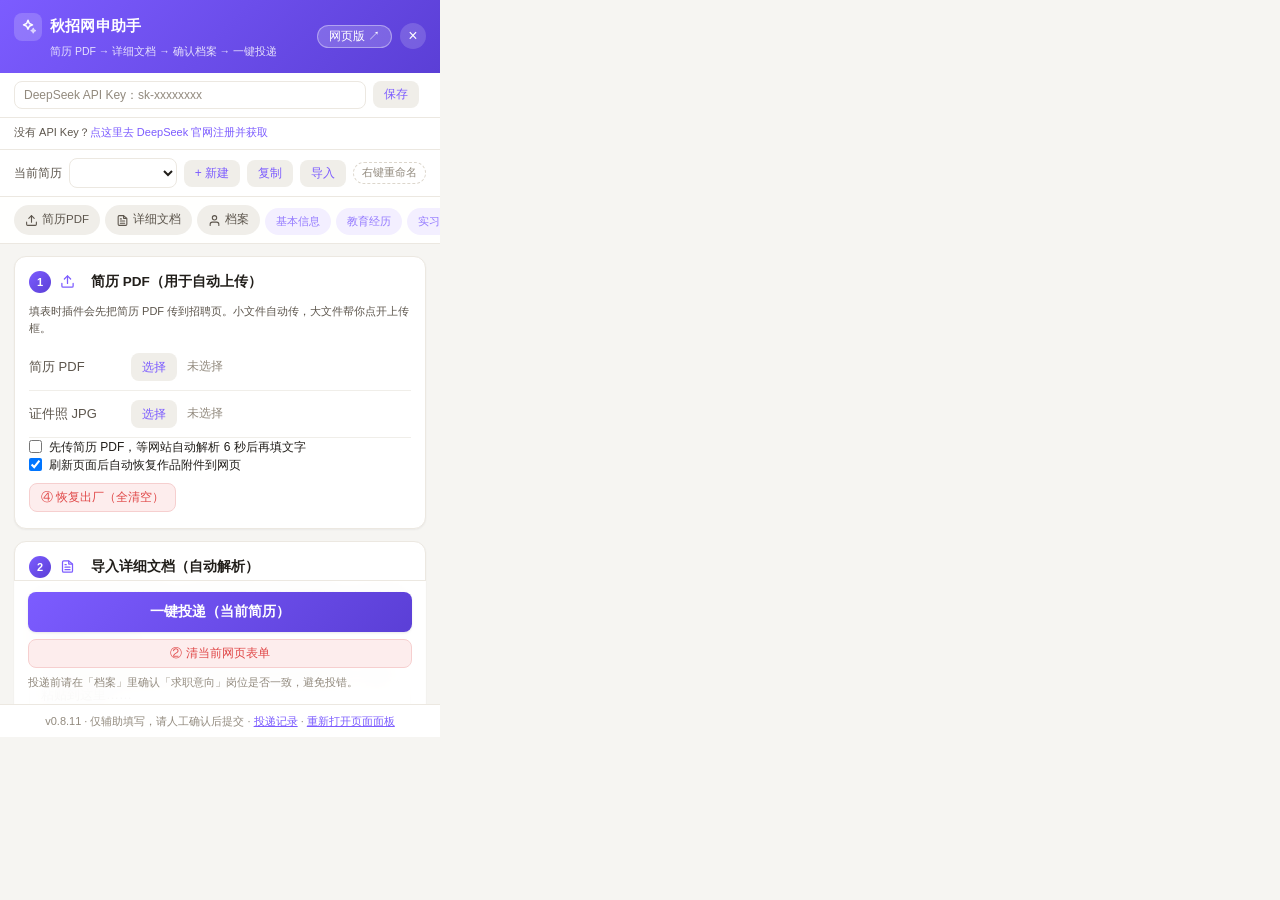
==== commit d0dc7561: "v0.8.11: UI finalization (devlang/skill order+presets, social link field, in-plugin webpage button)" ====
--- a/popup.html
+++ b/popup.html
@@ -30,6 +30,7 @@
     </div>
     <div class="topbar-actions">
       <span id="topStatus" class="status"></span>
+      <a id="openWebBtn" class="btn-web" href="https://ariayang-333.github.io/qiuzhao-autofill/" target="_blank" rel="noopener" title="打开产品网页（功能介绍 / 使用说明）">网页版 ↗</a>
       <button id="closePopup" class="btn-close" title="关闭">×</button>
     </div>
   </header>
@@ -89,18 +90,17 @@
     <a href="#edit-works" class="sub">作品集</a>
     <a href="#edit-awards" class="sub">获奖</a>
     <a href="#edit-competitions" class="sub">竞赛</a>
-    <a href="#edit-languages" class="sub">语言</a>
-    <a href="#edit-social" class="sub">社交</a>
+    <a href="#edit-languages" class="sub">语言能力</a>
+    <a href="#edit-social" class="sub">社交账号</a>
     <a href="#edit-certificates" class="sub">证书</a>
     <a href="#edit-papers" class="sub">论文</a>
-    <a href="#edit-patents" class="sub">发明成果专利</a>
+    <a href="#edit-patents" class="sub">专利</a>
+    <a href="#edit-devlang" class="sub">开发语言</a>
     <a href="#edit-skills" class="sub">技能</a>
+    <a href="#edit-aiskills" class="sub">AI 应用技能</a>
     <a href="#edit-reference" class="sub">资料证明人</a>
-    <a href="#edit-aiskills" class="sub">AI 应用技能</a>
-    <a href="#edit-devlang" class="sub">开发语言</a>
     <a href="#edit-selfeval" class="sub">自我评价</a>
     <a href="#edit-intent" class="sub">求职意向</a>
-    <a href="#edit-custom" class="sub">自定义字段</a>
   </nav>
 
   <main class="body" id="mainBody">
@@ -210,29 +210,30 @@
           <div id="papersEditor" class="edit-list"></div>
         </div>
         <div class="edit-group" id="edit-patents">
-          <div class="edit-title">发明成果专利 <button class="btn-add-small" data-section="patents">+ 添加</button></div>
+          <div class="edit-title">专利 <button class="btn-add-small" data-section="patents">+ 添加</button></div>
           <div class="hint">成果类型 / 成果名称 / 登记号 / 登记日期 / 发明人排名 / 核心简介。填表时插件会在支持该字段的站点（如腾讯「其他关键信息」）填入，无对应字段的站点自动跳过，不会乱填。</div>
           <div id="patentsEditor" class="edit-list"></div>
         </div>
+        <div class="edit-group" id="edit-devlang">
+          <div class="edit-title">开发语言</div>
+          <div class="hint">填<b>具体的编程语言</b>，如 Python、C/C++、Java、JavaScript、Go、C#、SQL、HTML/CSS 等。这是研发岗 / 技术栈匹配用的<b>独立筛选项</b>，和下面的「技能」不重复——<b>编程语言别在技能里重复填</b>。点下方「常用」可直接加标签；留空则插件不填、留给你自己选。</div>
+          <div class="edit-grid" id="devLangEditor"></div>
+        </div>
         <div class="edit-group" id="edit-skills">
-          <div class="edit-title">技能 <button class="btn-add-small" data-section="skills">+ 添加</button></div>
+          <div class="edit-title">技能</div>
+          <div class="hint">填<b>工具 / 框架 / AI 工具 / 设计剪辑 / 运营类能力</b>，如 Figma、Premiere / 剪映、PR、公众号运营、Excel、Photoshop、数据分析、React、Git、Docker、PyTorch 等。输入后回车成标签，或点下方「常用」直接加。<b>编程语言请填到上面的「开发语言」</b>。</div>
           <div id="skillsEditor" class="edit-list"></div>
+        </div>
+        <div class="edit-group" id="edit-aiskills">
+          <div class="edit-title">AI 应用技能</div>
+          <div class="hint">腾讯 2026 校招新增板块，问你常用的 AI 工具 &amp; 模型、与 AI 协作完成的项目、以及作品链接。求 AI 相关岗位的话这块很加分。</div>
+          <div class="edit-grid" id="aiSkillsEditor"></div>
         </div>
         <div class="edit-group" id="edit-reference">
           <div class="edit-title">资料证明人</div>
           <div class="hint">腾讯简历的必填三连（证明人 / 身份 / 电话）。可以填实习主管或导师，<b>建议先征得对方同意</b>。不填就留空，插件不会瞎编。</div>
           <div class="edit-grid" id="referenceEditor"></div>
         </div>
-        <div class="edit-group" id="edit-aiskills">
-          <div class="edit-title">AI 应用技能</div>
-          <div class="hint">腾讯 2026 校招新增板块，问你常用的 AI 工具 &amp; 模型、与 AI 协作完成的项目、以及作品链接。求 AI 相关岗位的话这块很加分。</div>
-          <div class="edit-grid" id="aiSkillsEditor"></div>
-        </div>
-        <div class="edit-group" id="edit-devlang">
-          <div class="edit-title">开发语言</div>
-          <div class="hint">腾讯、字节等研发岗会把「擅长的开发语言」做成<b>多选标签</b>。这里填了，插件会按你填的自动匹配；留空的，插件一律不填、留给你自己选。</div>
-          <div class="edit-grid" id="devLangEditor"></div>
-        </div>
         <div class="edit-group" id="edit-selfeval">
           <div class="edit-title">自我评价</div>
           <textarea id="selfEvalEditor" class="edit-textarea" rows="3" placeholder="没有可不填"></textarea>
@@ -241,12 +242,6 @@
           <div class="edit-title">求职意向</div>
           <div class="hint">腾讯、字节等站点会把「期望城市 / 面试城市 / 到岗时间 / 实习时长」做成<b>必填</b>。这里填了，插件才会替你填；留空的，插件一律不猜、留给你自己选。</div>
           <div class="edit-grid" id="intentEditor"></div>
-        </div>
-        <div class="edit-group" id="edit-custom">
-          <div class="edit-title">自定义字段</div>
-          <div class="hint">可添加任意「字段名 + 字段值」覆盖小众投递字段；保存后随档案一并导出。不会自动填进网站，但可在导出档案中查看与迁移。</div>
-          <div id="customEditor"></div>
-          <button class="btn-add-foot" data-section="custom">＋ 添加一条</button>
         </div>
       </div>
       <button id="saveProfileBtn" class="btn btn-primary">保存当前简历</button>
@@ -287,7 +282,7 @@
     </div>
   </main>
 
-  <footer class="foot">v0.7.3 · 仅辅助填写，请人工确认后提交 · <button id="openTrackerBtn" class="btn-link">投递记录</button> · <button id="openFloatWindowBtn" class="btn-link">重新打开页面面板</button></footer>
+  <footer class="foot">v0.8.11 · 仅辅助填写，请人工确认后提交 · <button id="openTrackerBtn" class="btn-link">投递记录</button> · <button id="openFloatWindowBtn" class="btn-link">重新打开页面面板</button></footer>
 
   <script src="pdf.min.js"></script>
   <script src="clear_data.js"></script>
--- a/popup.css
+++ b/popup.css
@@ -89,6 +89,16 @@
   cursor: pointer; transition: background .15s;
 }
 .btn-close:hover { background: rgba(255,255,255,.28); }
+.btn-web {
+  display: inline-flex; align-items: center; gap: 3px;
+  background: rgba(255,255,255,.18); border: 1px solid rgba(255,255,255,.38);
+  color: #fff; font-size: 11.5px; font-weight: 500; line-height: 1;
+  padding: 5px 11px; border-radius: var(--radius-pill);
+  text-decoration: none; cursor: pointer; white-space: nowrap;
+  transition: background .15s, border-color .15s;
+}
+.btn-web:hover { background: rgba(255,255,255,.32); border-color: rgba(255,255,255,.55); color: #fff; }
+.btn-web:active { transform: translateY(1px); }
 
 /* ============ 通用按钮 ============ */
 .btn {
@@ -365,6 +375,11 @@
 .skill-chip button { border: none; background: none; color: var(--c-primary); cursor: pointer; font-size: 15px; line-height: 1; padding: 0; }
 .skill-input { border: 1px dashed var(--c-border-strong); background: var(--c-surface-2); color: var(--c-text); border-radius: 999px; padding: 5px 12px; font-size: 12.5px; font-family: inherit; min-width: 150px; outline: none; }
 .skill-input:focus { border-color: var(--c-primary); }
+/* 预设常用项：点一下直接加标签，降低"该填什么"的混淆 */
+.sug-row { display: flex; flex-wrap: wrap; align-items: center; gap: 6px; margin-top: 8px; }
+.sug-label { font-size: 12px; color: var(--c-text); opacity: .6; }
+.sug-chip { border: 1px dashed var(--c-border-strong); background: var(--c-surface-2); color: var(--c-text); border-radius: 999px; padding: 4px 10px; font-size: 12px; font-family: inherit; cursor: pointer; line-height: 1; }
+.sug-chip:hover { border-color: var(--c-primary); color: var(--c-primary); background: var(--c-primary-soft); }
 
 /* 证书 / 专利 文件上传控件 */
 .file-widget { display: flex; flex-direction: column; gap: 6px; }
@@ -377,6 +392,15 @@
 .other-input { margin-top: 6px; }
 .ai-grid { display: flex; flex-direction: column; gap: 10px; }
 .field-row.full { grid-column: 1 / -1; }
+/* 社交账号：平台 / 账号 / 链接 三个字段并排成一条水平线（2026-08-16 用户要求） */
+#socialEditor .edit-card .field-row {
+  display: inline-block;
+  width: calc(33.333% - 10px);
+  margin-right: 10px;
+  margin-bottom: 8px;
+  vertical-align: top;
+}
+#socialEditor .edit-card .field-row:last-child { margin-right: 0; }
 .work-attachment-hint { margin: 2px 0 0 84px; font-size: 10.5px; color: var(--c-success); line-height: 1.45; }
 
 /* 删除按钮（统一幽灵样式） */
@@ -472,9 +496,71 @@
 .import-status { font-size: 12px; }
 .import-panel code { background: var(--c-surface); padding: 1px 5px; border-radius: 4px; color: var(--c-primary); }
 
-/* ============ 四级级联选择器 ============ */
-.cascade-row { display: flex; flex-direction: column; gap: 6px; }
-.cascade-label { font-size: 11.5px; color: var(--c-text-2); margin-bottom: -2px; }
-.cascade-region { width: 100%; font-size: 13px; padding: 8px 10px; min-height: 36px; border: 1px solid var(--c-border); border-radius: var(--radius-sm); }
-.cascade-china { display: flex; gap: 6px; flex-wrap: wrap; }
-.cascade-china select { flex: 1 1 30%; min-width: 100px; font-size: 12.5px; padding: 7px 6px; min-height: 34px; border: 1px solid var(--c-border); border-radius: var(--radius-sm); }
+/* ============ 单框级联选择器（所在地点 / 家乡）============ */
+/* 仿腾讯「当前所处地」：一个框 → 点开浮层 → 国家→省→市→区 单级钻取，精确到区 */
+.cascade-row { display: flex; flex-direction: column; gap: 8px; }
+.cascade-single, .dd, .month-single { position: relative; }
+.dd { display: block; }
+/* 统一控件外观（级联 / 自定义下拉 / 月份），与 .edit-input 一致、高度统一 */
+.cascade-trigger, .dd-trigger, .month-trigger {
+  display: flex; align-items: center; justify-content: space-between; gap: 8px;
+  width: 100%; padding: 8px 11px; box-sizing: border-box;
+  border: 1px solid var(--c-border); border-radius: var(--radius-sm);
+  background: var(--c-surface); color: var(--c-text);
+  font-size: 13px; cursor: pointer; transition: border-color .15s, box-shadow .15s;
+}
+.cascade-trigger:hover, .dd-trigger:hover, .month-trigger:hover { border-color: var(--c-border-strong); }
+.cascade-trigger.open, .dd-trigger.open, .month-trigger.open { border-color: var(--c-primary); box-shadow: var(--ring); }
+.cascade-text, .dd-text, .month-text { flex: 1 1 auto; overflow: hidden; text-overflow: ellipsis; white-space: nowrap; }
+.cascade-text.placeholder, .dd-text.placeholder, .month-text.placeholder { color: var(--c-text-3); }
+.cascade-arrow, .dd-arrow, .month-arrow { flex: 0 0 auto; color: var(--c-text-3); font-size: 11px; transition: transform .15s; }
+.cascade-trigger.open .cascade-arrow, .dd-trigger.open .dd-arrow, .month-trigger.open .month-arrow { transform: rotate(180deg); }
+
+/* 浮层（级联 / 下拉 / 月份 共用） */
+.cascade-panel, .dd-panel, .month-panel {
+  position: absolute; z-index: 60; top: calc(100% + 6px); left: 0; right: 0;
+  background: var(--c-surface); border: 1px solid var(--c-border-strong);
+  border-radius: var(--radius); box-shadow: 0 8px 28px rgba(0,0,0,.14);
+  padding: 8px; overflow: hidden;
+}
+.cascade-panel[hidden], .dd-panel[hidden], .month-panel[hidden] { display: none; }
+
+/* 级联：单级钻取 + 返回 */
+.cascade-head { display: flex; align-items: center; gap: 10px; padding-bottom: 6px; margin-bottom: 6px; border-bottom: 1px solid var(--c-border); }
+.cascade-back { color: var(--c-primary); font-size: 12px; cursor: pointer; user-select: none; }
+.cascade-back:hover { color: var(--c-primary-active); }
+.cascade-step { font-size: 12px; color: var(--c-text-2); font-weight: 500; }
+.cascade-col { max-height: 244px; overflow-y: auto; }
+.cascade-col::-webkit-scrollbar { width: 6px; }
+.cascade-col::-webkit-scrollbar-thumb { background: var(--c-border-strong); border-radius: 3px; }
+.cascade-empty { padding: 10px 8px; color: var(--c-text-3); font-size: 12px; text-align: center; }
+
+/* 选项高亮（级联 / 下拉 / 月份 共用） */
+.cascade-opt, .dd-opt, .month-opt {
+  padding: 7px 8px; border-radius: var(--radius-sm); font-size: 12.5px;
+  color: var(--c-text); cursor: pointer; white-space: nowrap;
+  overflow: hidden; text-overflow: ellipsis;
+}
+.cascade-opt:hover, .dd-opt:hover, .month-opt:hover { background: var(--c-surface-3); }
+.cascade-opt.selected, .dd-opt.selected, .month-opt.selected { background: var(--c-primary-soft); color: var(--c-primary-active); font-weight: 600; }
+
+/* 自定义下拉面板 */
+.dd-panel { min-width: 100%; }
+.dd-opt { display: block; }
+
+/* 出生年月日历（年 → 月 → 日，仿日历） */
+.month-head { display: flex; align-items: center; justify-content: space-between; padding-bottom: 6px; margin-bottom: 6px; border-bottom: 1px solid var(--c-border); }
+.month-back, .month-next { height: 24px; display: flex; align-items: center; justify-content: center; border-radius: 6px; cursor: pointer; color: var(--c-text-2); font-size: 14px; flex: 0 0 auto; }
+.month-back { width: auto; padding: 0 4px; font-size: 12px; }
+.month-next { width: 24px; }
+.month-back:hover, .month-next:hover { background: var(--c-surface-3); color: var(--c-primary); }
+.month-year { font-size: 12.5px; font-weight: 600; color: var(--c-text); flex: 1 1 auto; text-align: center; }
+.month-week { display: grid; grid-template-columns: repeat(7, 1fr); gap: 4px; margin-bottom: 4px; }
+.month-week span { text-align: center; font-size: 11px; color: var(--c-text-3); line-height: 1.6; }
+.month-grid { display: grid; grid-template-columns: repeat(4, 1fr); gap: 4px; }
+.month-grid.show-day { grid-template-columns: repeat(7, 1fr); }
+.month-opt { text-align: center; padding: 6px 0; border-radius: 6px; cursor: pointer; font-size: 13px; }
+.month-opt.empty { cursor: default; }
+.month-opt.empty:hover { background: transparent; }
+.month-single { width: 100%; }
+
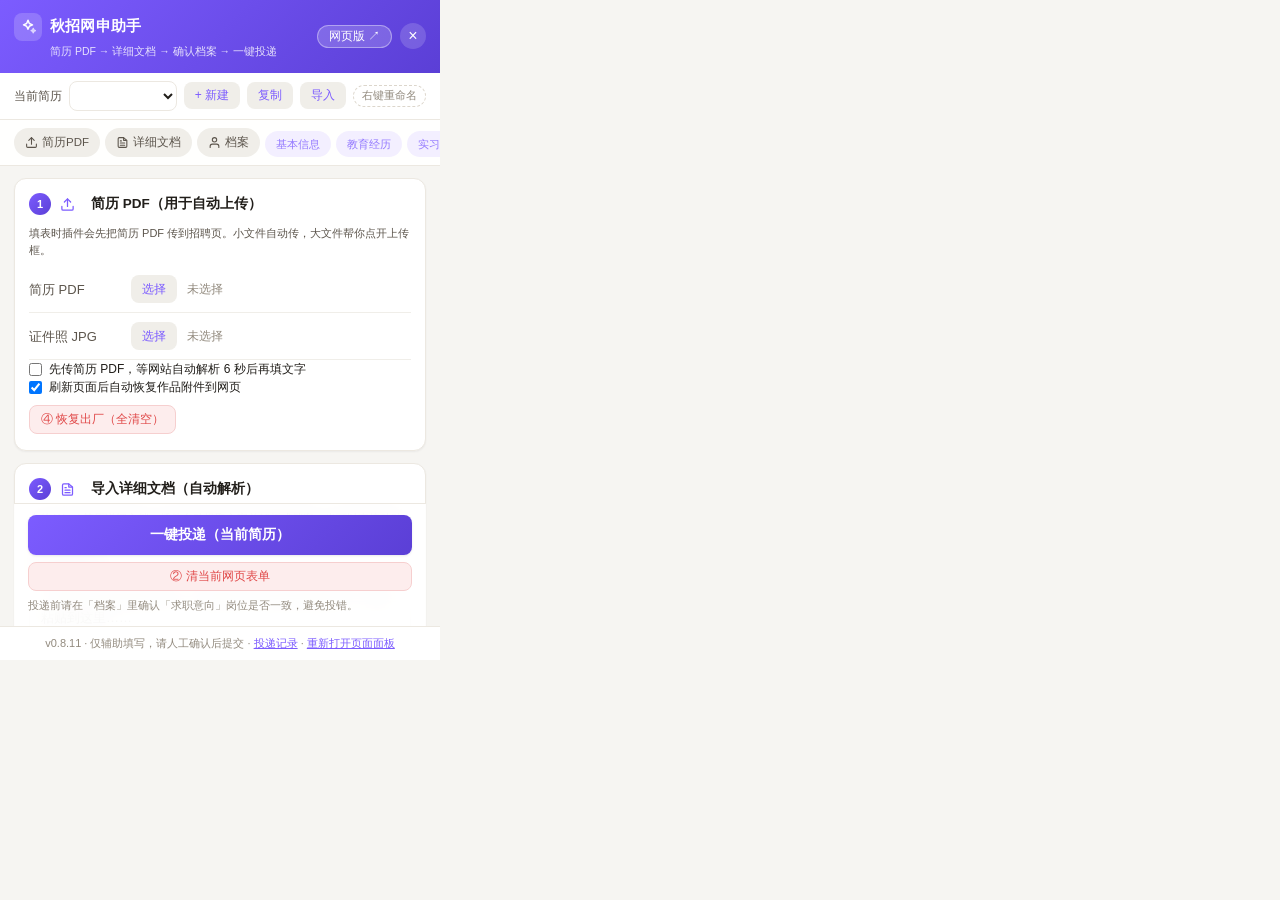
==== commit fc9f7acd: "v0.8.13: 修复PDF附件上传链路（分片data:前缀）、作品集附件同步、AI助手浮层自动隐藏、同步双向一致（网页删文件插件同步清）、上传自动解析、标黄查漏下拉修复" ====
--- a/popup.html
+++ b/popup.html
@@ -11,7 +11,14 @@
     .import-actions { margin-top: 8px; display: flex; align-items: center; gap: 10px; }
     .import-status { font-size: 12px; }
     .import-panel code { background: #0b0f14; padding: 1px 5px; border-radius: 4px; color: #9da7b3; }
+    /* v0.8.13：基本信息「手机号」拆两格——左区号下拉 + 右手机号（替代独立 cc-bar 黑框） */
+    .phone-split-wrap { display: flex; gap: 8px; flex: 1 1 auto; min-width: 0; align-items: stretch; }
+    .phone-split-wrap .cc-sel { flex: 0 0 96px; background: #0b0f14; color: #e6edf3; border: 1px solid #2a313c; border-radius: 6px; padding: 6px 8px; font-size: 13px; }
+    .phone-split-wrap .cc-sel:focus { outline: none; border-color: #2d6ae0; }
+    .phone-split-wrap input.edit-input { flex: 1 1 auto; min-width: 0; }
+    .phone-split-hint { grid-column: 1 / -1; flex-basis: 100%; font-size: 11px; color: #6b7683; margin-top: 2px; line-height: 1.4; }
   </style>
+  <script src="popup-head.js"></script>
 </head>
 <body>
   <svg width="0" height="0" style="position:absolute" aria-hidden="true">
@@ -30,7 +37,7 @@
     </div>
     <div class="topbar-actions">
       <span id="topStatus" class="status"></span>
-      <a id="openWebBtn" class="btn-web" href="https://ariayang-333.github.io/qiuzhao-autofill/" target="_blank" rel="noopener" title="打开产品网页（功能介绍 / 使用说明）">网页版 ↗</a>
+      <a id="openWebBtn" class="btn-web" href="../product-roadmap/our-plugin-web-v4.html" target="_blank" rel="noopener" title="打开产品网页（功能介绍 / 使用说明 / API 设置）">网页版 ↗</a>
       <button id="closePopup" class="btn-close" title="关闭">×</button>
     </div>
   </header>
@@ -40,15 +47,6 @@
     <span class="update-text">开发者更新了 v<span id="updateVersion"></span>：<span id="updateNotes"></span></span>
     <button id="updateBtn" class="btn btn-mini btn-update">点此更新</button>
     <button id="updateIgnoreBtn" class="btn-link">忽略</button>
-  </div>
-
-  <div class="api-bar">
-    <input id="apiKey" type="password" placeholder="DeepSeek API Key：sk-xxxxxxxx" autocomplete="off">
-    <button id="saveKey" class="btn btn-mini">保存</button>
-    <span id="keyStatus" class="status"></span>
-  </div>
-  <div class="api-tip">
-    没有 API Key？<a href="https://platform.deepseek.com/api_keys" target="_blank" rel="noopener">点这里去 DeepSeek 官网注册并获取</a>
   </div>
 
   <!-- ============ 简历管理（多份，可改名，上限3份） ============ -->
@@ -61,12 +59,11 @@
     <span class="rename-tip" title="在左侧简历下拉上点右键可重命名">右键重命名</span>
   </div>
 
-  <!-- 导入档案 JSON：粘贴 full_profile_seed 这类档案对象，新增为一份简历（不覆盖现有） -->
+  <!-- 导入档案 JSON：粘贴档案 JSON，新增为一份简历（不覆盖现有） -->
   <div id="importPanel" class="import-panel" hidden>
-    <div class="hint">粘贴档案 JSON（即 profile.data 对象，如 <code>full_profile_seed.json</code> 全文），点「导入为简历」即新增一份当前简历。</div>
+    <div class="hint">粘贴档案 JSON（即 profile.data 对象），点「导入为简历」即新增一份当前简历。</div>
     <textarea id="importProfileIn" class="import-textarea" placeholder='{ "basic": { ... }, "education": [ ... ], "intent": { ... }, ... }'></textarea>
     <div class="import-actions">
-      <button id="loadSeedBtn" class="btn btn-mini" title="一键载入内置测试档案（林清越，全字段虚拟数据），无需粘贴">载入内置测试档案</button>
       <button id="importProfileConfirmBtn" class="btn btn-primary btn-mini">导入为简历</button>
       <span id="importProfileStatus" class="import-status"></span>
     </div>
@@ -132,10 +129,10 @@
     <!-- ============ 详细文档 ============ -->
     <section class="step" id="section-doc">
       <div class="step-head"><span class="num">2</span><svg class="step-ico"><use href="#i-doc"/></svg><span class="step-title">导入详细文档（自动解析）</span></div>
-      <div class="hint">上传 Word/PDF 简历详细文档，插件自动提取文字并解析成档案。也可以直接粘贴文字。</div>
+      <div class="hint">上传 Word 简历详细文档，插件自动提取文字并解析成档案。也可以直接粘贴文字。</div>
       <div class="row" style="margin-top:6px">
-        <label class="btn btn-mini file-btn">上传 Word / PDF
-          <input id="docFile" type="file" accept=".docx,.pdf" hidden>
+        <label class="btn btn-mini file-btn">上传 Word
+          <input id="docFile" type="file" accept=".docx" hidden>
         </label>
         <span id="docFileStatus" class="status"></span>
       </div>
@@ -156,6 +153,11 @@
         <button id="clearProfileBtn" class="btn btn-mini btn-danger" title="③ 清空全部已填：清档案数据+作品+当前网页表单，保留简历PDF/证件照/API Key/设置">③ 清空全部已填（留文件）</button>
       </div>
       <div class="clear-note">一键清空四档：① 只清临时缓存 → ② 清当前网页表单（底部）→ ③ 清空全部已填（留文件）→ ④ 恢复出厂（全清）。</div>
+      <div class="edit-group" id="edit-syncedfiles">
+        <div class="edit-title">📎 已从网页同步的文件</div>
+        <div class="hint">网页端上传的成绩单 / 作品 / 证书 / 专利等文件，会随「同步」一并传过来（≤5MB/个）。点击可下载到本机，再手动上传到招聘站。</div>
+        <div id="syncedFilesList" class="edit-list"></div>
+      </div>
       <div class="editor">
         <div class="edit-group" id="edit-basic">
           <div class="edit-title">基本信息</div>
--- a/popup.css
+++ b/popup.css
@@ -32,7 +32,7 @@
 }
 
 * { margin: 0; padding: 0; box-sizing: border-box; }
-html { scroll-behavior: smooth; }
+html { scroll-behavior: auto; }
 body {
   width: 440px;
   font-family: var(--font);
@@ -128,23 +128,16 @@
 .btn-link:hover { color: var(--c-primary-hover); }
 
 /* ============ API / 简历 工具栏 ============ */
-.api-bar, .profile-bar {
+.profile-bar {
   display: flex; align-items: center; gap: 7px;
   padding: 8px 14px; background: var(--c-surface); border-bottom: 1px solid var(--c-border);
 }
-.api-tip {
-  padding: 6px 14px 9px; font-size: 11px; color: var(--c-text-2);
-  background: var(--c-surface); border-bottom: 1px solid var(--c-border);
-}
-.api-tip a { color: var(--c-primary); text-decoration: none; }
-.api-tip a:hover { text-decoration: underline; }
-.api-bar input, .profile-select {
+.profile-select {
   flex: 1; font-size: 12px; padding: 6px 9px; min-width: 0;
   border: 1px solid var(--c-border); border-radius: var(--radius-sm); background: var(--c-surface);
   font-family: inherit; color: var(--c-text);
 }
-.api-bar input:focus, .profile-select:focus { outline: none; border-color: var(--c-primary); box-shadow: var(--ring); }
-.api-bar .status { margin: 0; }
+.profile-select:focus { outline: none; border-color: var(--c-primary); box-shadow: var(--ring); }
 .profile-bar-label { font-size: 12px; color: var(--c-text-2); flex-shrink: 0; font-weight: 500; }
 .profile-select:disabled { opacity: .6; background: var(--c-surface-3); }
 .rename-tip {
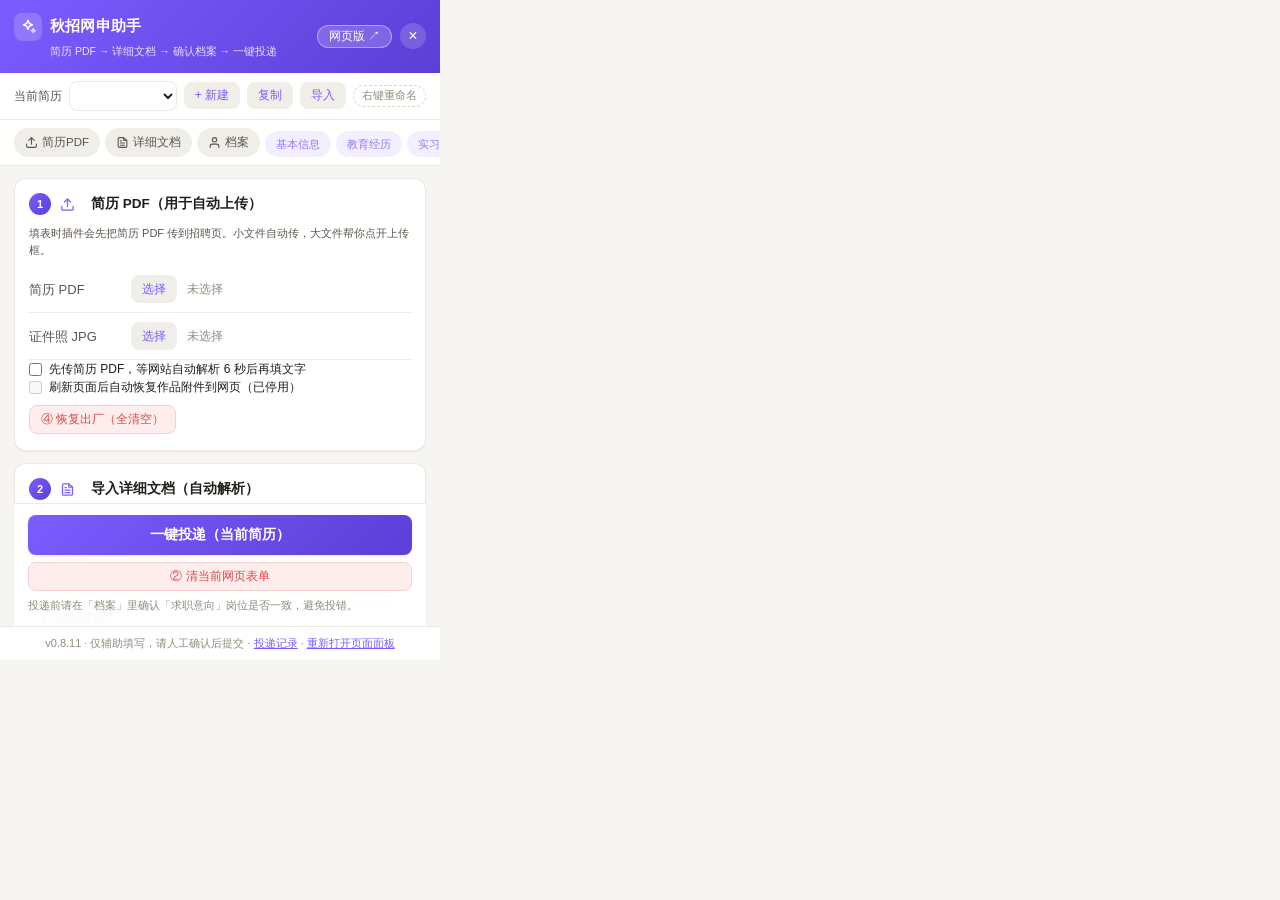
==== commit 89a52c7a: "v0.8.15: 空壳插件（剥离所有内置档案）+ 前程无忧适配器重写 + 职责单框合并修复 + 面板拖动修复 - #552 代码零档案铁律：删除 full_profile_seed.json（林清越测" ====
--- a/popup.html
+++ b/popup.html
@@ -120,7 +120,7 @@
         <div class="file-meta" id="meta-photo">未选择</div>
       </div>
       <label class="switch"><input type="checkbox" id="uploadResumeFirst"> 先传简历 PDF，等网站自动解析 6 秒后再填文字</label>
-      <label class="switch"><input type="checkbox" id="autoRestoreWorksAttachments" checked> 刷新页面后自动恢复作品附件到网页</label>
+      <label class="switch" title="#552（2026-08-26）：为防止附件在你保存后被自动覆盖，此功能已停用。作品集附件只在你点「一键填充」时上传。"><input type="checkbox" id="autoRestoreWorksAttachments" disabled> 刷新页面后自动恢复作品附件到网页（已停用）</label>
       <div class="clear-row">
         <button id="clearAllBtn" class="btn btn-mini btn-danger" title="④ 恢复出厂：删档案+作品+简历PDF+证件照+API Key+设置，不可恢复">④ 恢复出厂（全清空）</button>
       </div>
